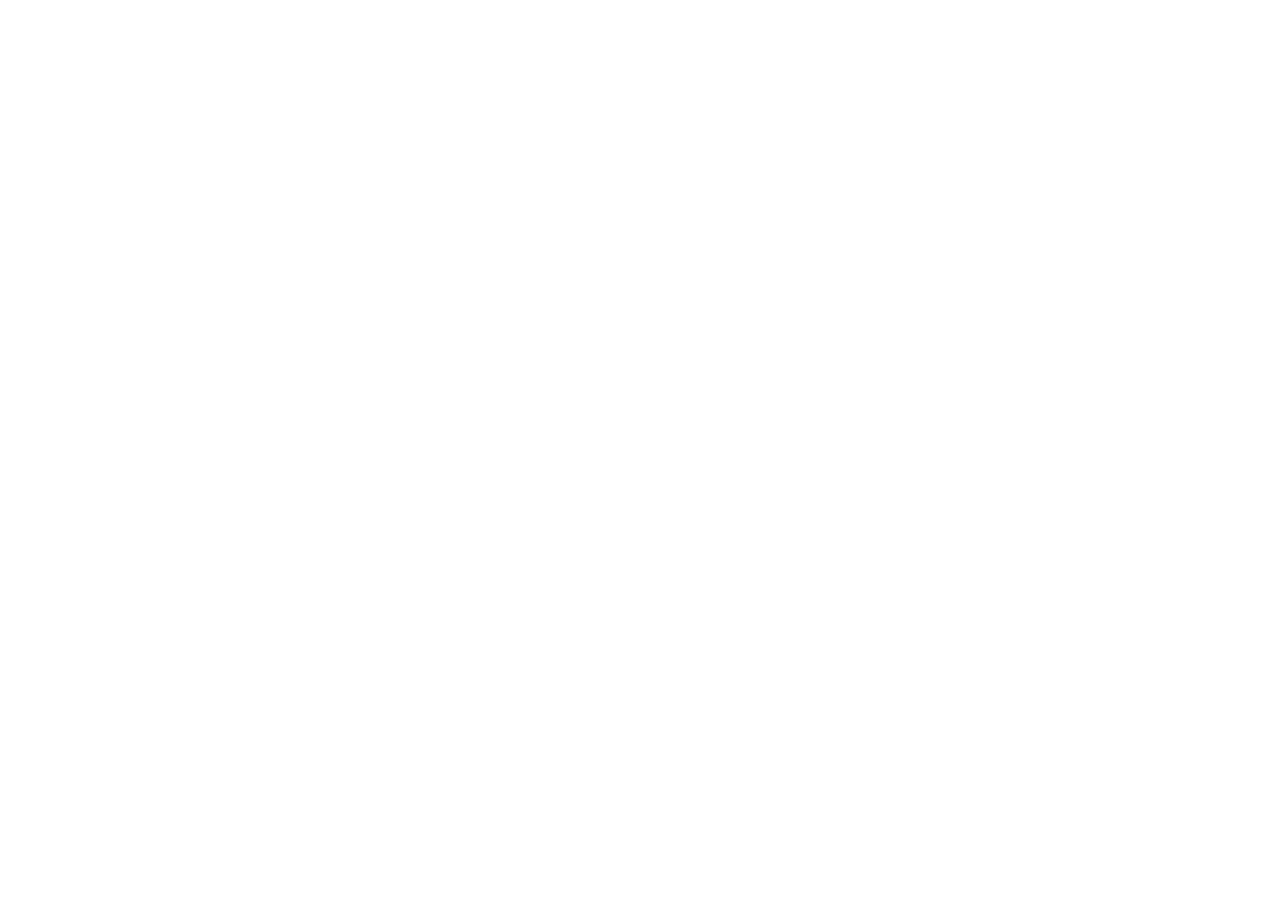
==== index.html @ a1870ffb "Create index.html" ====
<!DOCTYPE html>
<html lang="pt-BR">
<head>
    <meta charset="UTF-8">
    <meta name="viewport" content="width=device-width, initial-scale=1.0">
    <title>Document</title>
</head>
<body>
    
</body>
</html>
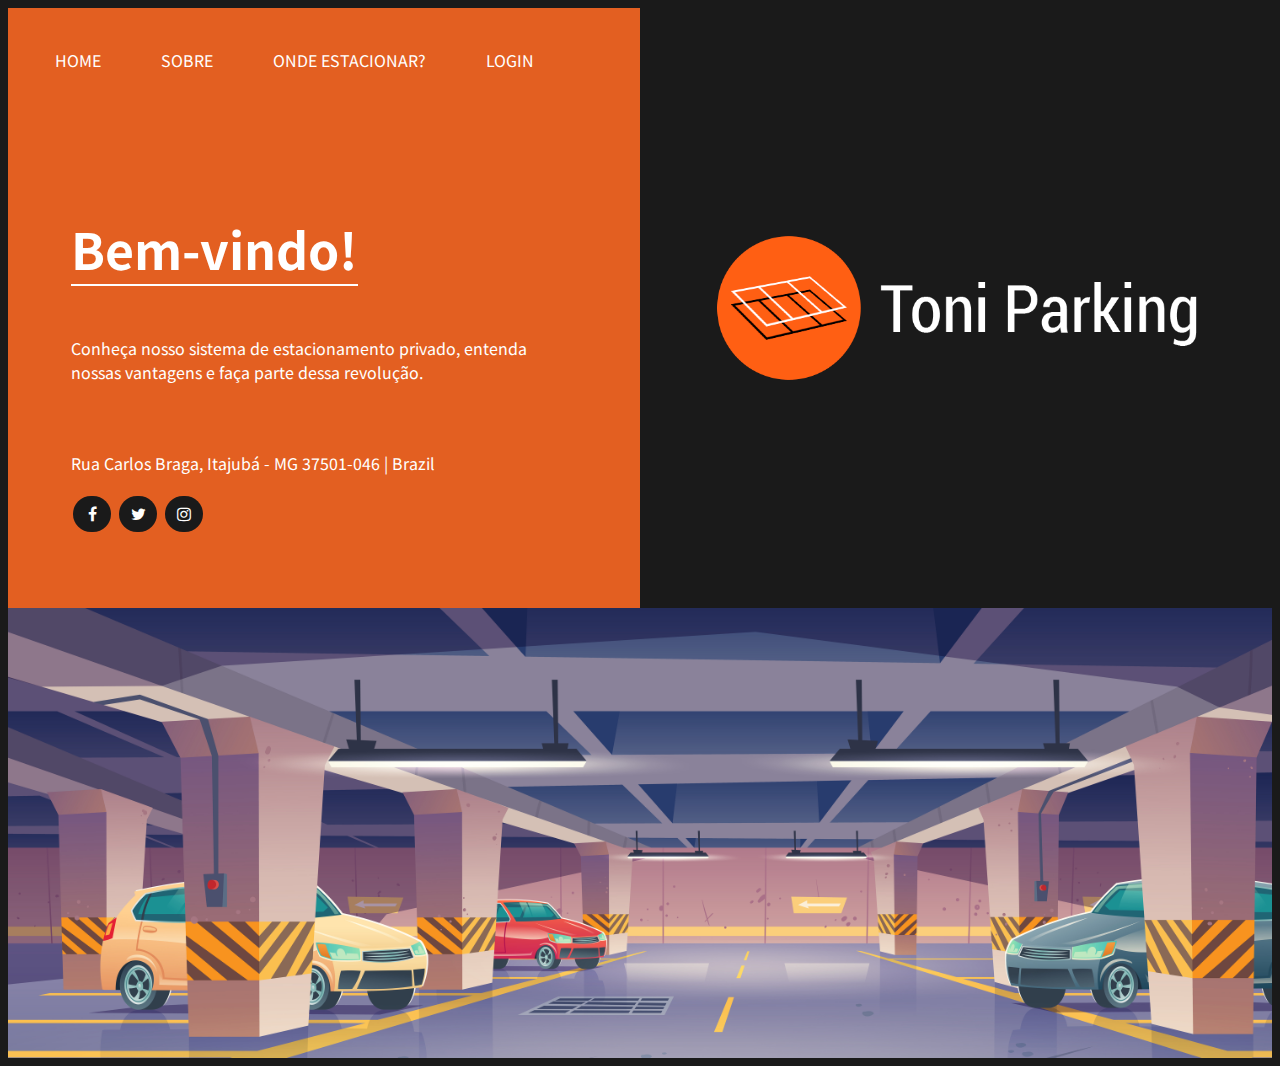
==== commit d22b2fdf: "13-07" ====
--- a/index.html
+++ b/index.html
@@ -1,11 +1,64 @@
 <!DOCTYPE html>
 <html lang="pt-BR">
+
 <head>
     <meta charset="UTF-8">
     <meta name="viewport" content="width=device-width, initial-scale=1.0">
-    <title>Document</title>
+    <title>Toni Parking</title>
+    <link rel="stylesheet" href="style.css">
+    <link href="https://fonts.googleapis.com/css2?family=Noto+Sans+JP&display=swap" rel="stylesheet">
+    <!-- Estilo dos icons quadrados -->
+    <link rel="stylesheet" href="https://cdnjs.cloudflare.com/ajax/libs/font-awesome/4.7.0/css/font-awesome.min.css" />
 </head>
+
 <body>
-    
+
+    <header>
+        <div id="nav">
+            <div id="nav-e">
+                <div id="nav-bar">
+                    <a>HOME</a>
+                    <a>SOBRE</a>
+                    <a>ONDE ESTACIONAR?</a>
+                    <a>LOGIN</a>
+                </div>
+                <div id="nav-title">
+                    <h1>Bem-vindo!</h1>
+                    <p>Conheça nosso sistema de estacionamento privado, entenda nossas vantagens e faça parte dessa
+                        revolução.</p>
+                </div>
+                <div id="nav-content">
+                    <p>Rua Carlos Braga, Itajubá - MG 37501-046 | Brazil</p>
+                    <div>
+                        <a href="#" class="square-icons fa fa-facebook"></a>
+                        <a href="#" class="square-icons fa fa-twitter"></a>
+                        <a href="#" class="square-icons fa fa-instagram"></a>
+                    </div>
+                </div>
+            </div>
+            <div id="nav-logo">
+                <img src="img/logoverticaltransparente.png" alt="">
+            </div>
+        </div>
+    </header>
+
+    <figure>
+     
+        <div id="slider">
+           <a href="#" class="trs"><img src="img/1635.jpg" style="width: 100%; "/></a>
+           <a href="#" class="trs"><img src="img/2366.jpg" style="width: 100%; "/></a>
+        </div>
+     
+        <figcaption></figcaption>
+     </figure>
+
+
+    <section></section>
+
+    <footer></footer>
+
+
+    <script src="script.js"></script>
 </body>
+
 </html>--- a/style.css
+++ b/style.css
@@ -0,0 +1,100 @@
+body{
+    background: #1a1a1a;
+    font-family: 'Noto Sans JP', sans-serif;
+}
+h1, h2, h3, a, p{
+    color: white;
+}
+#nav{
+    display:flex;
+    flex-wrap:wrap;
+}
+#nav-e{
+    display:flex;
+    justify-content: center;
+    flex-wrap: wrap;
+    width: 50%;
+    background-color: #e35f21;
+    height: 600px;
+}
+#nav-title{
+    width: 80%;
+    display: flex;
+    flex-wrap: wrap;
+    align-content: center;
+}
+#nav-title h1{
+    font-weight: 700;
+    font-size: 50px;
+    border-bottom: 2px solid white;
+}
+#nav-content{
+    display:flex;
+    flex-wrap: wrap;
+    flex-flow: column nowrap;
+    width: 80%;
+}
+#nav-logo{
+    width: 50%;
+    height: 600px;
+    background: #1a1a1a;
+    display: flex;
+    flex-wrap: wrap;
+    align-content: center;
+    justify-content: center;
+}
+#nav-logo img{
+    max-width: 600px;
+}
+#nav-bar{
+    color: #fff;
+    width: 100%;
+    display:flex;
+    justify-content: center;
+}
+#nav-bar a {
+    margin: 40px 60px 0 0;
+}
+/* icons */
+.square-icons {
+    padding: 10px; /* espaçamento */  
+    font-size: 18px; /* tamanho do icone */  
+    width: 18px;  /* tamanho do fundo */  
+    text-align: center;  
+    text-decoration: none;  
+    margin: 5px 2px; /* espaçamento entre eles */  
+    color: #fff; /*cor do icone */
+    background: #1a1a1a;
+    border-radius:20px;
+}
+  .square-icons:hover { 
+      opacity: 0.7;  
+}
+
+/* slide */
+#slider {position: relative; z-index: 1;}
+#slider a { position: absolute; top: 0; left: 0; opacity: 0;filter:alpha(opacity=0);}
+.ativo {opacity: 1!important; filter:alpha(opacity=100)!important;}
+
+figure:hover {opacity: 0.5;filter:alpha(opacity=76);}
+    figure {
+    max-width: 100%;
+    height: 450px;
+    position: relative;
+    overflow: hidden;
+    margin: 0px auto;
+}
+
+
+
+@media only screen and (max-width:500px){
+    #nav-e, #nav-logo{
+        width: 100%;
+    }
+    #nav-logo{
+        height: 250px;
+    }
+    #nav-bar a {
+        margin: 40px 30px 0 0;
+    }
+}
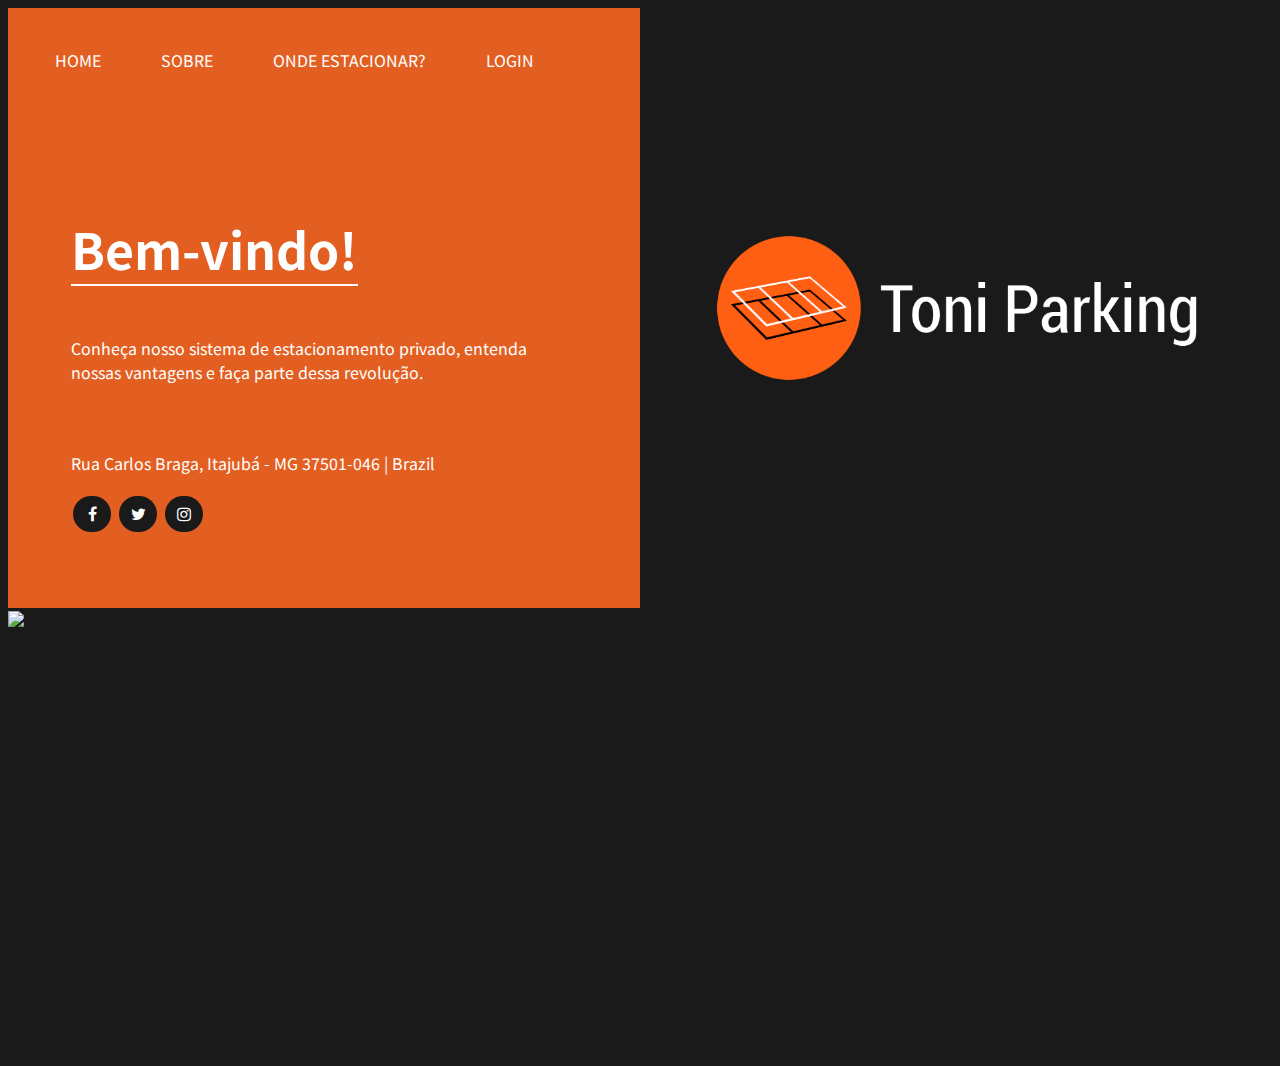
==== commit 7a1d5dae: "img" ====
--- a/index.html
+++ b/index.html
@@ -45,8 +45,8 @@
     <figure>
      
         <div id="slider">
-           <a href="#" class="trs"><img src="img/1635.jpg" style="width: 100%; "/></a>
-           <a href="#" class="trs"><img src="img/2366.jpg" style="width: 100%; "/></a>
+           <a href="#" class="trs"><img src="img/b1-sld.png" style="width: 100%; "/></a>
+           <a href="#" class="trs"><img src="img/b2-sld.png" style="width: 100%; "/></a>
         </div>
      
         <figcaption></figcaption>
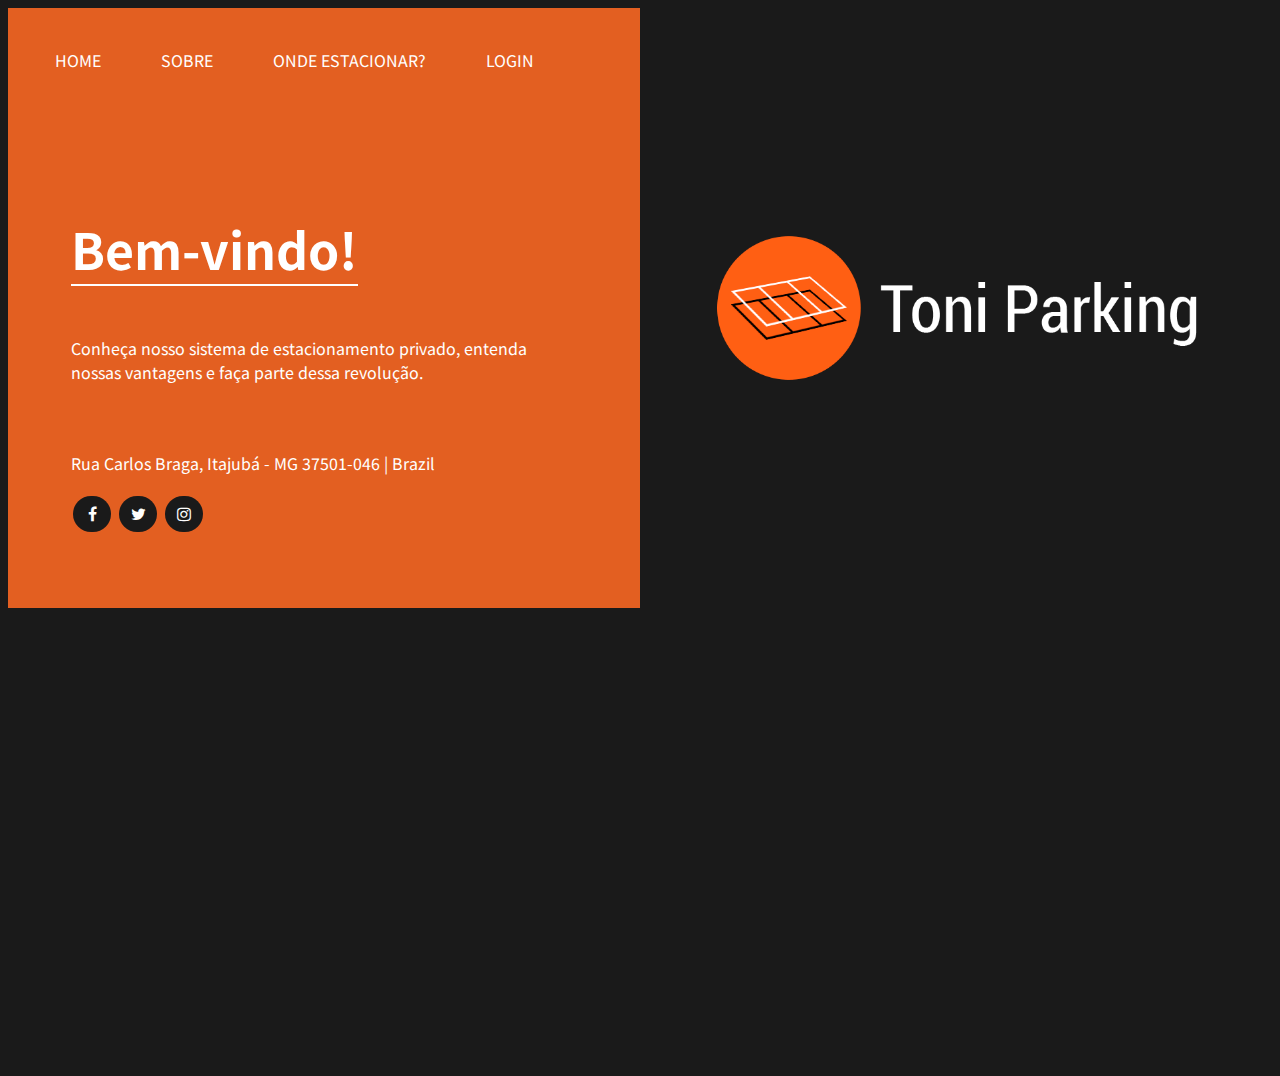
==== commit d483abf8: "tarde 13 07" ====
--- a/index.html
+++ b/index.html
@@ -41,19 +41,14 @@
             </div>
         </div>
     </header>
-
-    <figure>
-     
-        <div id="slider">
-           <a href="#" class="trs"><img src="img/b1-sld.png" style="width: 100%; "/></a>
-           <a href="#" class="trs"><img src="img/b2-sld.png" style="width: 100%; "/></a>
+    <section>
+        <div id="slider" onclick="mudar()">
+            <div class="sld-item">
+            </div>
         </div>
-     
-        <figcaption></figcaption>
-     </figure>
 
 
-    <section></section>
+    </section>
 
     <footer></footer>
 
--- a/style.css
+++ b/style.css
@@ -4,6 +4,11 @@
 }
 h1, h2, h3, a, p{
     color: white;
+}
+h1{
+    font-weight: 700;
+    font-size: 50px;
+    border-bottom: 2px solid white;
 }
 #nav{
     display:flex;
@@ -22,11 +27,6 @@
     display: flex;
     flex-wrap: wrap;
     align-content: center;
-}
-#nav-title h1{
-    font-weight: 700;
-    font-size: 50px;
-    border-bottom: 2px solid white;
 }
 #nav-content{
     display:flex;
@@ -84,7 +84,38 @@
     overflow: hidden;
     margin: 0px auto;
 }
-
+.container{
+    display:flex;
+    flex-wrap: wrap;
+    justify-content: left;
+    width: 40%;
+}
+.container img {
+    width: 115px;
+}
+#slider div {
+    height: 460px;
+    width: 100%;
+    background-position: center;
+    background-repeat: no-repeat;
+    background-size: cover;
+    position: relative;
+    display:flex;
+    flex-wrap: wrap;
+}
+.sld-item {
+    background-image: url("img/b1-sld.png");
+    width: 100%;
+    height: 460px;
+    display: flex;
+    justify-content: center;
+    align-content: center;
+    
+}
+.sld-item:hover {
+    opacity: 0.5;
+}
+   /* background-image: url("img/b2-sld.png"); */
 
 
 @media only screen and (max-width:500px){
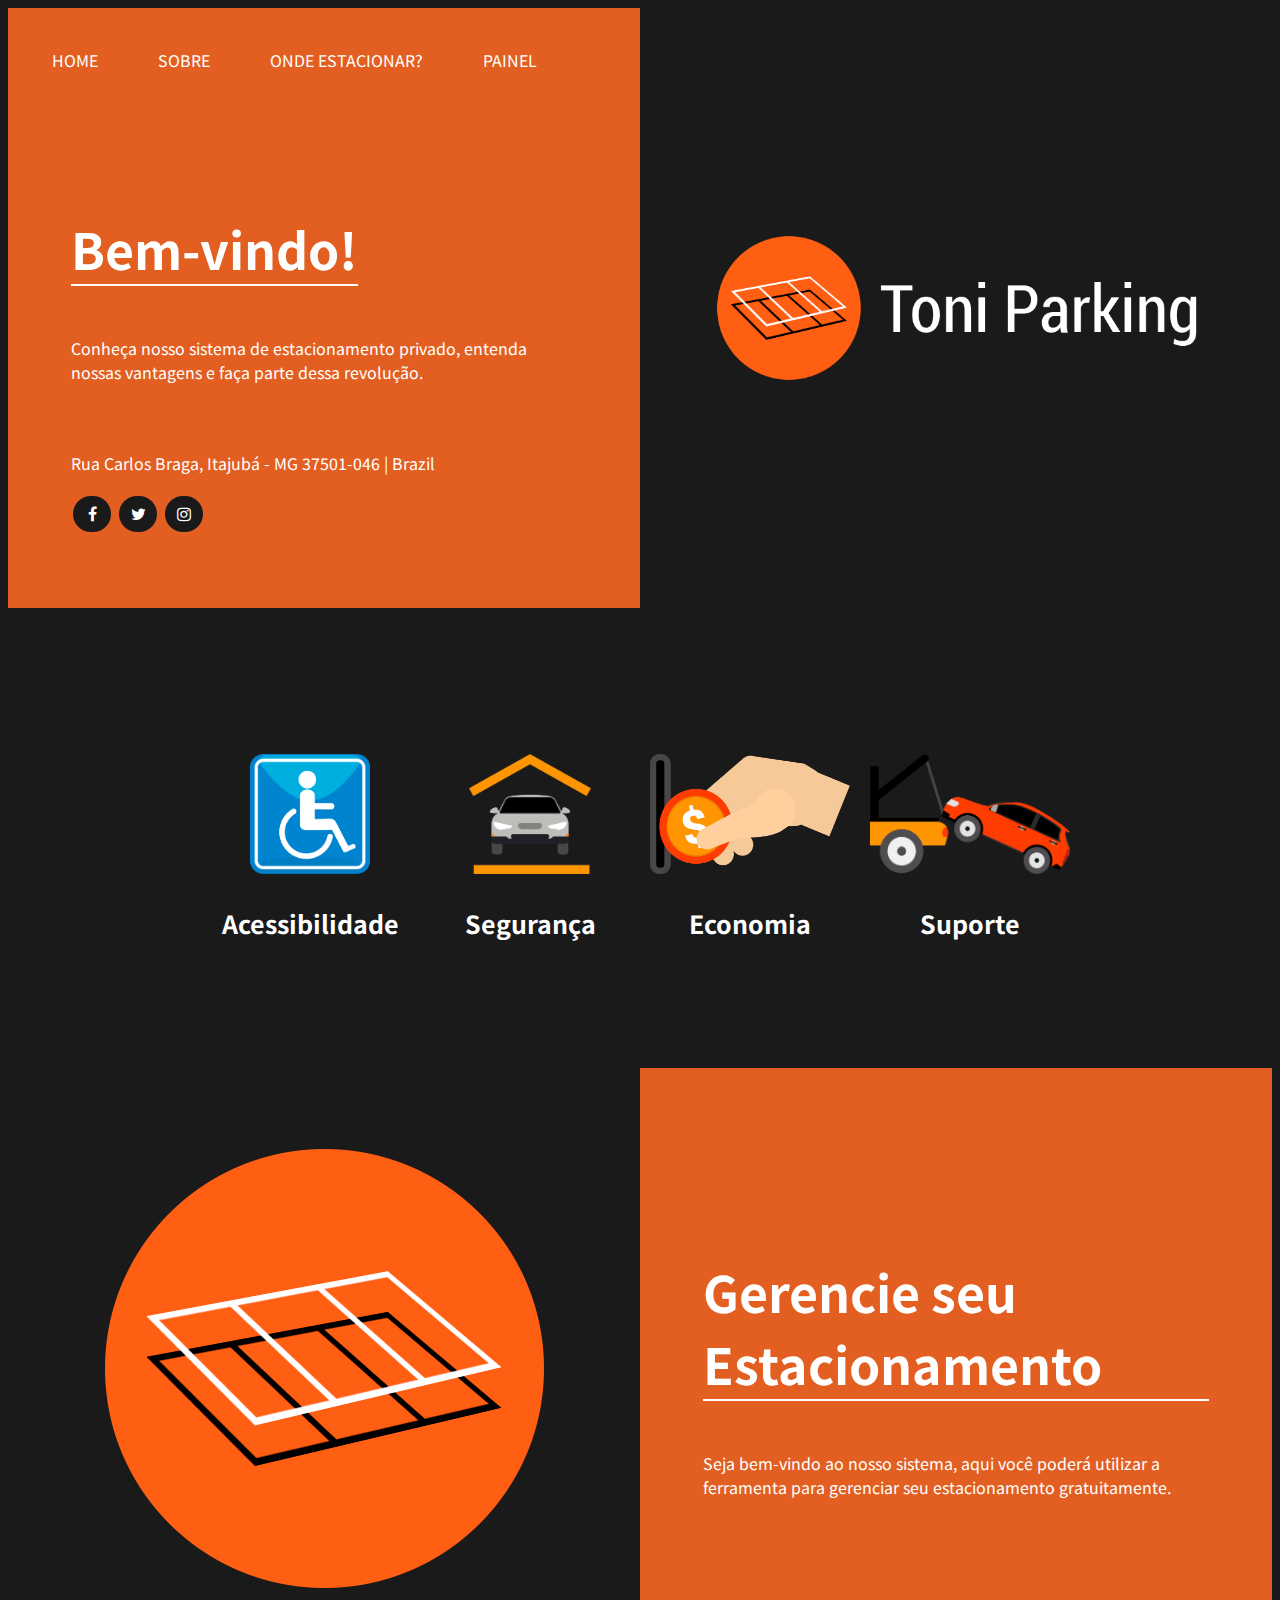
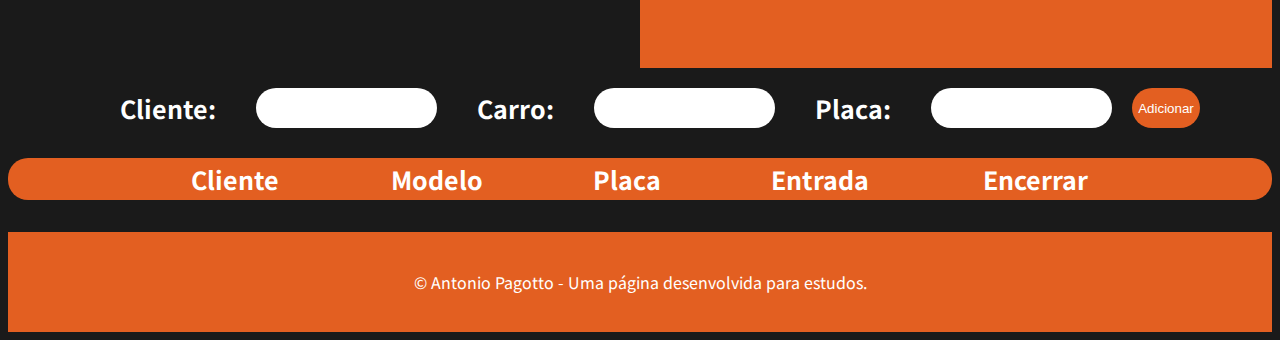
==== commit 25de67f4: "final" ====
--- a/index.html
+++ b/index.html
@@ -11,7 +11,7 @@
     <link rel="stylesheet" href="https://cdnjs.cloudflare.com/ajax/libs/font-awesome/4.7.0/css/font-awesome.min.css" />
 </head>
 
-<body>
+<body onload="initial()">
 
     <header>
         <div id="nav">
@@ -20,7 +20,7 @@
                     <a>HOME</a>
                     <a>SOBRE</a>
                     <a>ONDE ESTACIONAR?</a>
-                    <a>LOGIN</a>
+                    <a href="#container-system">PAINEL</a>
                 </div>
                 <div id="nav-title">
                     <h1>Bem-vindo!</h1>
@@ -42,15 +42,93 @@
         </div>
     </header>
     <section>
-        <div id="slider" onclick="mudar()">
+        <div id="slider">
             <div class="sld-item">
+                <span id="barra">
+                    <span class="spanitem">
+                        <img src="img/i1.png">
+                        <h3>Acessibilidade</h3>
+                    </span>
+                    <span class="spanitem">
+                        <img src="img/i2.png">
+                        <h3>Segurança</h3>
+                    </span>
+                    <span class="spanitem">
+                        <img src="img/i3.png">
+                        <h3>Economia</h3>
+                    </span>
+                    <span class="spanitem">
+                        <img src="img/i4.png">
+                        <h3>Suporte</h3>
+                    </span>
+                </span>
             </div>
         </div>
 
 
+        <div id="nav">
+            <div id="nav-logo3">
+                <img src="img/logob2.png" alt="">
+            </div>
+            <div id="nav-e">
+                <div id="nav-title">
+                    <h1>Gerencie seu Estacionamento</h1>
+                    <p>Seja bem-vindo ao nosso sistema, aqui você poderá utilizar a ferramenta para gerenciar seu
+                        estacionamento
+                        gratuitamente.
+                    </p>
+                </div>
+            </div>
+        </div>
     </section>
 
-    <footer></footer>
+    <section id="container-system">
+
+        <form id="formulario">
+            <label>
+                <h3>Cliente:</h3>
+            </label>
+            <input id="cCliente" type="text" name="client">
+            <label>
+                <h3>Carro:</h3>
+            </label>
+            <input id="cModelo" type="text" name="car">
+            <label>
+                <h3>Placa:</h3>
+            </label>
+            <input id="cPlaca" type="text" name="placa">
+            <input id="add" type="button" value="Adicionar" onclick="estacionar()">
+        </form>
+        <div class="container-table">
+            <table id="rformulario">
+                <thead>
+                    <tr>
+                        <th>
+                            <h3>Cliente</h3>
+                        </th>
+                        <th>
+                            <h3>Modelo</h3>
+                        </th>
+                        <th>
+                            <h3>Placa</h3>
+                        </th>
+                        <th>
+                            <h3>Entrada</h3>
+                        </th>
+                        <th>
+                            <h3>Encerrar</h3>
+                        </th>
+                    </tr>
+                </thead>
+                <tbody id="resultados"></tbody>
+            </table>
+        </div>
+        <ul id="myList">
+        </ul>
+
+    </section>
+
+    <footer>&copy; Antonio Pagotto - Uma página desenvolvida para estudos.</footer>
 
 
     <script src="script.js"></script>
--- a/style.css
+++ b/style.css
@@ -4,6 +4,7 @@
 }
 h1, h2, h3, a, p{
     color: white;
+    text-decoration: none;
 }
 h1{
     font-weight: 700;
@@ -33,6 +34,36 @@
     flex-wrap: wrap;
     flex-flow: column nowrap;
     width: 80%;
+}
+footer{
+    width: 100%;
+    height: 100px;
+    background-color: #e35f21;
+    color:white;
+    text-align: center;
+    line-height: 100px;
+}
+#nav-logo3{
+    width: 50%;
+    height: 600px;
+    background: #1a1a1a73;
+    display: flex;
+    flex-wrap: wrap;
+    align-content: center;
+    justify-content: center;
+    background-image: url("img/1495.jpg");
+    background-size: cover;
+}
+#nav-logo2{
+    width: 50%;
+    height: 600px;
+    background: #1a1a1a73;
+    display: flex;
+    flex-wrap: wrap;
+    align-content: center;
+    justify-content: center;
+    background-image: url("img/b2-sld.png");
+    background-size: cover;
 }
 #nav-logo{
     width: 50%;
@@ -112,12 +143,86 @@
     align-content: center;
     
 }
-.sld-item:hover {
+.sld-item img{
+    max-width: 200px;
+    height:120px;
+}
+.sld-item .spanitem{
+    display:flex;
+    flex-wrap: wrap;
+    justify-content: center;
+    max-width: 220px;
+}
+.sld-item #barra{
+    display: flex;
+    flex-wrap: wrap;
+    justify-content: center;
+    background-color: #1a1a1a73;
+    width: 100%;
+    height: 219px;
+    padding-top: 50px;
+
+}
+.sld-item span:hover{
     opacity: 0.5;
 }
    /* background-image: url("img/b2-sld.png"); */
 
-
+#container-system{
+    width: 100%;
+    display: flex;
+    flex-direction: column;
+
+}
+.btn{
+    width: 100px;
+    height: 30px;
+
+}
+h3 {
+    font-size: 25px;
+    margin: 0 40px;
+}
+.preto{
+    color:#1a1a1a;
+}
+#formulario{
+    display: flex;
+    justify-content: center;
+    border-radius:100px;
+    line-height: 40px;
+    padding:20px 0;
+    margin-bottom: 10px;
+}
+#formulario input{
+    border-radius:20px;
+    border:none;
+}
+#add{
+    margin-left:20px;
+    background: #e35f21;
+    color:white;
+}
+#rformulario{
+    margin: auto;
+    width: 80%; 
+}
+.container-table{
+    background-color: #e35f21;
+    color:white;
+    border-radius:20px;
+}
+.btn-remover{
+    line-height: 40px;
+    border: none;
+    color: white;
+    background: #1a1a1a;
+    border-radius: 8px;
+    padding: 0px 20px;
+}
+#resultados{
+    text-align:center;
+}
 @media only screen and (max-width:500px){
     #nav-e, #nav-logo{
         width: 100%;
